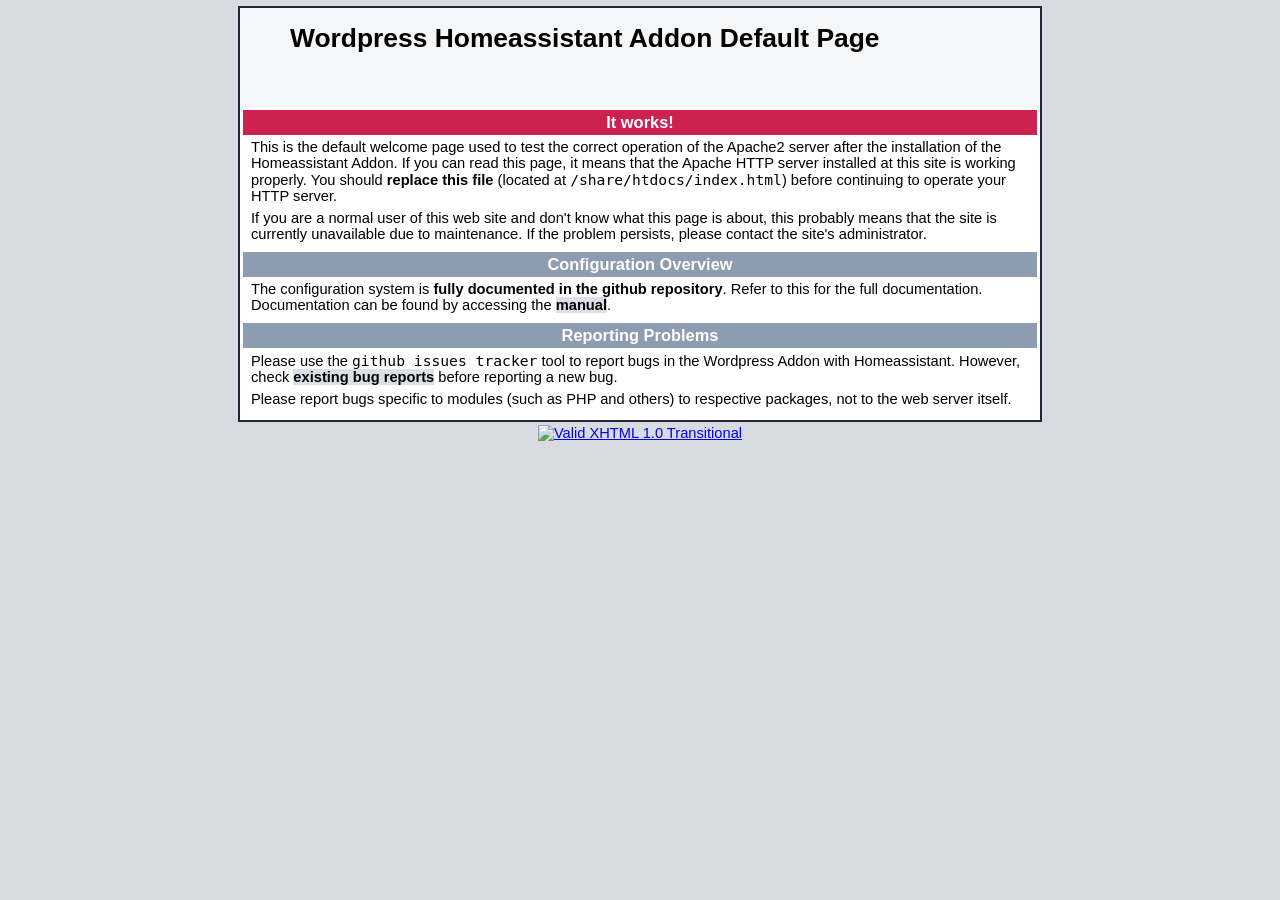
==== wordpress/index.html @ d363ebd1 "initial commit" ====
<!DOCTYPE html PUBLIC "-//W3C//DTD XHTML 1.0 Transitional//EN" "http://www.w3.org/TR/xhtml1/DTD/xhtml1-transitional.dtd">
<html xmlns="http://www.w3.org/1999/xhtml">
  <!--
    Modified from the Debian original for Ubuntu
    Last updated: 2014-03-19
    See: https://launchpad.net/bugs/1288690
  -->
  <head>
    <meta http-equiv="Content-Type" content="text/html; charset=UTF-8" />
    <title>Wordpress Homeassistant Addon Default Page: It works</title>
    <style type="text/css" media="screen">
  * {
    margin: 0px 0px 0px 0px;
    padding: 0px 0px 0px 0px;
  }

  body, html {
    padding: 3px 3px 3px 3px;

    background-color: #D8DBE2;

    font-family: Verdana, sans-serif;
    font-size: 11pt;
    text-align: center;
  }

  div.main_page {
    position: relative;
    display: table;

    width: 800px;

    margin-bottom: 3px;
    margin-left: auto;
    margin-right: auto;
    padding: 0px 0px 0px 0px;

    border-width: 2px;
    border-color: #212738;
    border-style: solid;

    background-color: #FFFFFF;

    text-align: center;
  }

  div.page_header {
    height: 99px;
    width: 100%;

    background-color: #F5F6F7;
  }

  div.page_header span {
    margin: 15px 0px 0px 50px;

    font-size: 180%;
    font-weight: bold;
  }

  div.page_header img {
    margin: 3px 0px 0px 40px;

    border: 0px 0px 0px;
  }

  div.table_of_contents {
    clear: left;

    min-width: 200px;

    margin: 3px 3px 3px 3px;

    background-color: #FFFFFF;

    text-align: left;
  }

  div.table_of_contents_item {
    clear: left;

    width: 100%;

    margin: 4px 0px 0px 0px;

    background-color: #FFFFFF;

    color: #000000;
    text-align: left;
  }

  div.table_of_contents_item a {
    margin: 6px 0px 0px 6px;
  }

  div.content_section {
    margin: 3px 3px 3px 3px;

    background-color: #FFFFFF;

    text-align: left;
  }

  div.content_section_text {
    padding: 4px 8px 4px 8px;

    color: #000000;
    font-size: 100%;
  }

  div.content_section_text pre {
    margin: 8px 0px 8px 0px;
    padding: 8px 8px 8px 8px;

    border-width: 1px;
    border-style: dotted;
    border-color: #000000;

    background-color: #F5F6F7;

    font-style: italic;
  }

  div.content_section_text p {
    margin-bottom: 6px;
  }

  div.content_section_text ul, div.content_section_text li {
    padding: 4px 8px 4px 16px;
  }

  div.section_header {
    padding: 3px 6px 3px 6px;

    background-color: #8E9CB2;

    color: #FFFFFF;
    font-weight: bold;
    font-size: 112%;
    text-align: center;
  }

  div.section_header_red {
    background-color: #CD214F;
  }

  div.section_header_grey {
    background-color: #9F9386;
  }

  .floating_element {
    position: relative;
    float: left;
  }

  div.table_of_contents_item a,
  div.content_section_text a {
    text-decoration: none;
    font-weight: bold;
  }

  div.table_of_contents_item a:link,
  div.table_of_contents_item a:visited,
  div.table_of_contents_item a:active {
    color: #000000;
  }

  div.table_of_contents_item a:hover {
    background-color: #000000;

    color: #FFFFFF;
  }

  div.content_section_text a:link,
  div.content_section_text a:visited,
   div.content_section_text a:active {
    background-color: #DCDFE6;

    color: #000000;
  }

  div.content_section_text a:hover {
    background-color: #000000;

    color: #DCDFE6;
  }

  div.validator {
  }
    </style>
  </head>
  <body>
    <div class="main_page">
      <div class="page_header floating_element">
        <span class="floating_element">
          Wordpress Homeassistant Addon Default Page
        </span>
      </div>
<!--      <div class="table_of_contents floating_element">
        <div class="section_header section_header_grey">
          TABLE OF CONTENTS
        </div>
        <div class="table_of_contents_item floating_element">
          <a href="#about">About</a>
        </div>
        <div class="table_of_contents_item floating_element">
          <a href="#changes">Changes</a>
        </div>
        <div class="table_of_contents_item floating_element">
          <a href="#scope">Scope</a>
        </div>
        <div class="table_of_contents_item floating_element">
          <a href="#files">Config files</a>
        </div>
      </div>
-->
      <div class="content_section floating_element">


        <div class="section_header section_header_red">
          <div id="about"></div>
          It works!
        </div>
        <div class="content_section_text">
          <p>
                This is the default welcome page used to test the correct 
                operation of the Apache2 server after the installation of the Homeassistant Addon.
                If you can read this page, it means that the Apache HTTP server installed at
                this site is working properly. You should <b>replace this file</b> (located at
                <tt>/share/htdocs/index.html</tt>) before continuing to operate your HTTP server.
          </p>


          <p>
                If you are a normal user of this web site and don't know what this page is
                about, this probably means that the site is currently unavailable due to
                maintenance.
                If the problem persists, please contact the site's administrator.
          </p>

        </div>
        <div class="section_header">
          <div id="changes"></div>
                Configuration Overview
        </div>
        <div class="content_section_text">
          <p>
                The configuration system is <b>fully documented in
                the github repository</b>. Refer to this for the full
                documentation. Documentation can be
                found by accessing the <a href="https://github.com/simon-adriaanse/hassio-addons/">manual</a>.

          </p>
        </div>

        <div class="section_header">
          <div id="bugs"></div>
                Reporting Problems
        </div>
        <div class="content_section_text">
          <p>
                Please use the <tt>github issues tracker</tt> tool to report bugs in the
                Wordpress Addon with Homeassistant. However, check <a
                href="https://github.com/simon-adriaanse/hassio-addons/issues">existing
                bug reports</a> before reporting a new bug.
          </p>
          <p>
                Please report bugs specific to modules (such as PHP and others)
                to respective packages, not to the web server itself.
          </p>
        </div>




      </div>
    </div>
    <div class="validator">
    <p>
      <a href="https://validator.w3.org/check?uri=referer"><img src="https://www.w3.org/Icons/valid-xhtml10" alt="Valid XHTML 1.0 Transitional" height="31" width="88" /></a>
    </p>
    </div>
  </body>
</html>
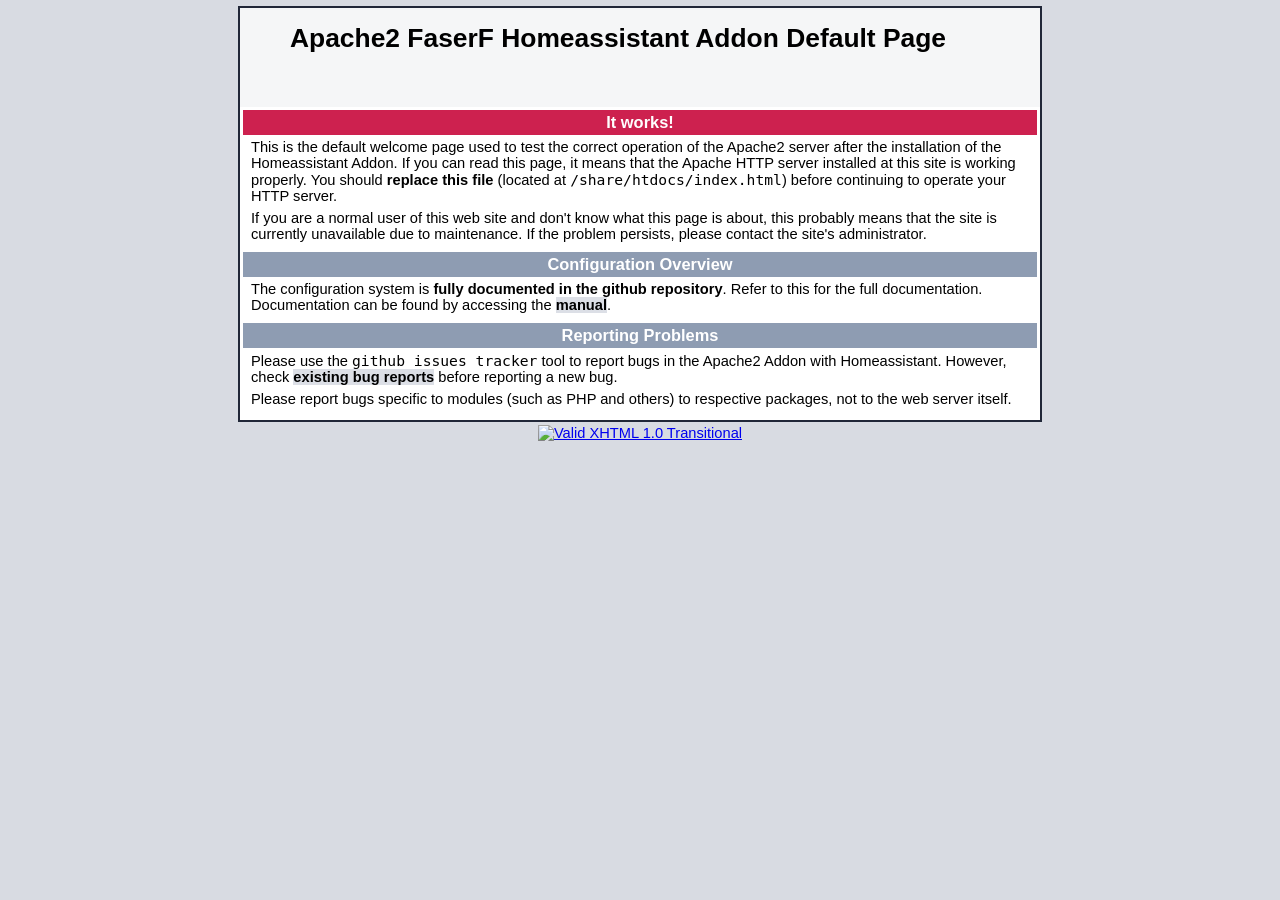
==== commit f963795f: "nginx now serving a testpage" ====
--- a/wordpress/index.html
+++ b/wordpress/index.html
@@ -7,7 +7,7 @@
   -->
   <head>
     <meta http-equiv="Content-Type" content="text/html; charset=UTF-8" />
-    <title>Wordpress Homeassistant Addon Default Page: It works</title>
+    <title>Apache2 FaserF Homeassistant Addon Default Page: It works</title>
     <style type="text/css" media="screen">
   * {
     margin: 0px 0px 0px 0px;
@@ -193,7 +193,7 @@
     <div class="main_page">
       <div class="page_header floating_element">
         <span class="floating_element">
-          Wordpress Homeassistant Addon Default Page
+          Apache2 FaserF Homeassistant Addon Default Page
         </span>
       </div>
 <!--      <div class="table_of_contents floating_element">
@@ -248,7 +248,7 @@
                 The configuration system is <b>fully documented in
                 the github repository</b>. Refer to this for the full
                 documentation. Documentation can be
-                found by accessing the <a href="https://github.com/simon-adriaanse/hassio-addons/">manual</a>.
+                found by accessing the <a href="https://github.com/FaserF/hassio-addons/tree/master/apache2">manual</a>.
 
           </p>
         </div>
@@ -260,8 +260,8 @@
         <div class="content_section_text">
           <p>
                 Please use the <tt>github issues tracker</tt> tool to report bugs in the
-                Wordpress Addon with Homeassistant. However, check <a
-                href="https://github.com/simon-adriaanse/hassio-addons/issues">existing
+                Apache2 Addon with Homeassistant. However, check <a
+                href="https://github.com/FaserF/hassio-addons/issues">existing
                 bug reports</a> before reporting a new bug.
           </p>
           <p>
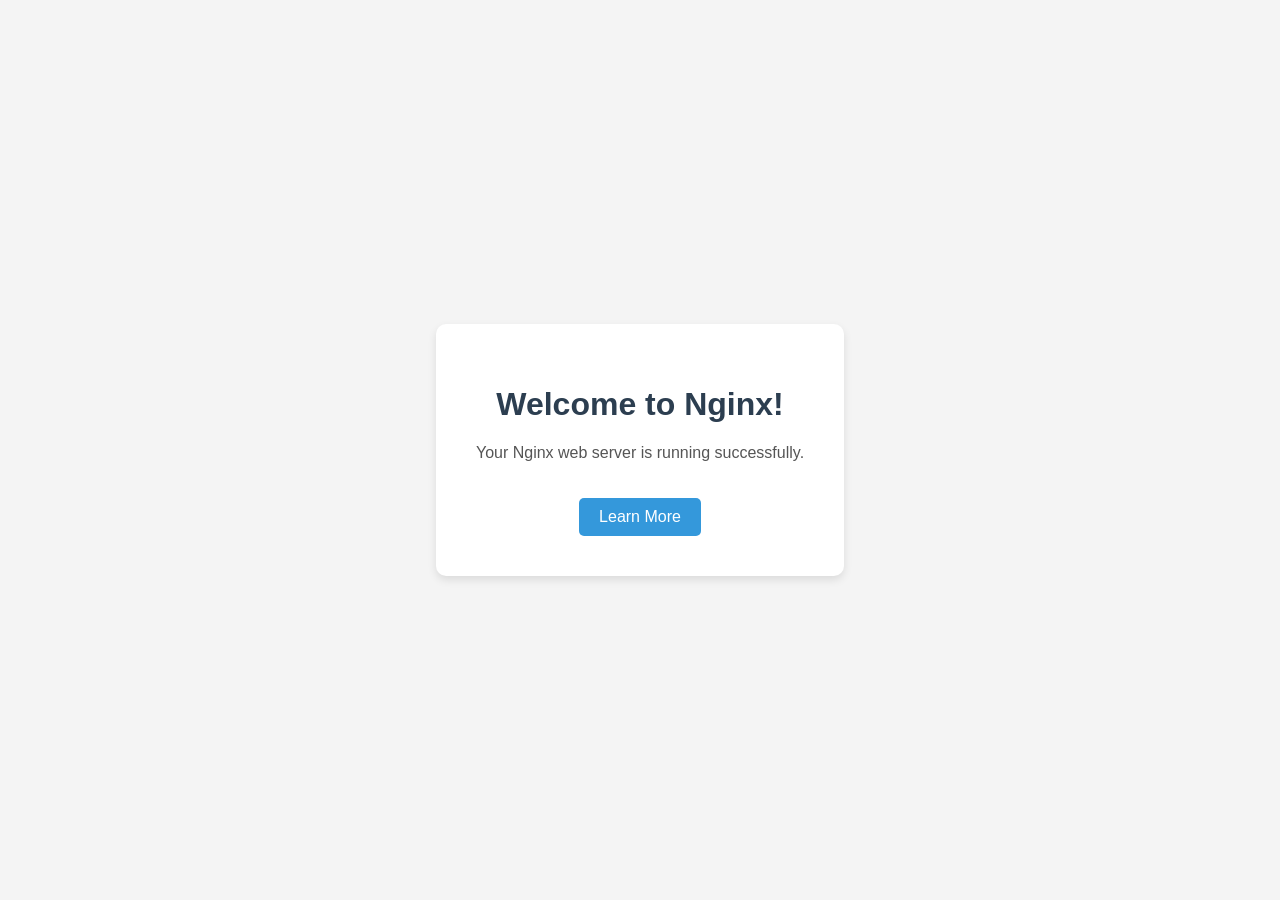
==== commit 75a71116: "nginx index.html for now" ====
--- a/wordpress/index.html
+++ b/wordpress/index.html
@@ -1,284 +1,54 @@
-<!DOCTYPE html PUBLIC "-//W3C//DTD XHTML 1.0 Transitional//EN" "http://www.w3.org/TR/xhtml1/DTD/xhtml1-transitional.dtd">
-<html xmlns="http://www.w3.org/1999/xhtml">
-  <!--
-    Modified from the Debian original for Ubuntu
-    Last updated: 2014-03-19
-    See: https://launchpad.net/bugs/1288690
-  -->
-  <head>
-    <meta http-equiv="Content-Type" content="text/html; charset=UTF-8" />
-    <title>Apache2 FaserF Homeassistant Addon Default Page: It works</title>
-    <style type="text/css" media="screen">
-  * {
-    margin: 0px 0px 0px 0px;
-    padding: 0px 0px 0px 0px;
-  }
-
-  body, html {
-    padding: 3px 3px 3px 3px;
-
-    background-color: #D8DBE2;
-
-    font-family: Verdana, sans-serif;
-    font-size: 11pt;
-    text-align: center;
-  }
-
-  div.main_page {
-    position: relative;
-    display: table;
-
-    width: 800px;
-
-    margin-bottom: 3px;
-    margin-left: auto;
-    margin-right: auto;
-    padding: 0px 0px 0px 0px;
-
-    border-width: 2px;
-    border-color: #212738;
-    border-style: solid;
-
-    background-color: #FFFFFF;
-
-    text-align: center;
-  }
-
-  div.page_header {
-    height: 99px;
-    width: 100%;
-
-    background-color: #F5F6F7;
-  }
-
-  div.page_header span {
-    margin: 15px 0px 0px 50px;
-
-    font-size: 180%;
-    font-weight: bold;
-  }
-
-  div.page_header img {
-    margin: 3px 0px 0px 40px;
-
-    border: 0px 0px 0px;
-  }
-
-  div.table_of_contents {
-    clear: left;
-
-    min-width: 200px;
-
-    margin: 3px 3px 3px 3px;
-
-    background-color: #FFFFFF;
-
-    text-align: left;
-  }
-
-  div.table_of_contents_item {
-    clear: left;
-
-    width: 100%;
-
-    margin: 4px 0px 0px 0px;
-
-    background-color: #FFFFFF;
-
-    color: #000000;
-    text-align: left;
-  }
-
-  div.table_of_contents_item a {
-    margin: 6px 0px 0px 6px;
-  }
-
-  div.content_section {
-    margin: 3px 3px 3px 3px;
-
-    background-color: #FFFFFF;
-
-    text-align: left;
-  }
-
-  div.content_section_text {
-    padding: 4px 8px 4px 8px;
-
-    color: #000000;
-    font-size: 100%;
-  }
-
-  div.content_section_text pre {
-    margin: 8px 0px 8px 0px;
-    padding: 8px 8px 8px 8px;
-
-    border-width: 1px;
-    border-style: dotted;
-    border-color: #000000;
-
-    background-color: #F5F6F7;
-
-    font-style: italic;
-  }
-
-  div.content_section_text p {
-    margin-bottom: 6px;
-  }
-
-  div.content_section_text ul, div.content_section_text li {
-    padding: 4px 8px 4px 16px;
-  }
-
-  div.section_header {
-    padding: 3px 6px 3px 6px;
-
-    background-color: #8E9CB2;
-
-    color: #FFFFFF;
-    font-weight: bold;
-    font-size: 112%;
-    text-align: center;
-  }
-
-  div.section_header_red {
-    background-color: #CD214F;
-  }
-
-  div.section_header_grey {
-    background-color: #9F9386;
-  }
-
-  .floating_element {
-    position: relative;
-    float: left;
-  }
-
-  div.table_of_contents_item a,
-  div.content_section_text a {
-    text-decoration: none;
-    font-weight: bold;
-  }
-
-  div.table_of_contents_item a:link,
-  div.table_of_contents_item a:visited,
-  div.table_of_contents_item a:active {
-    color: #000000;
-  }
-
-  div.table_of_contents_item a:hover {
-    background-color: #000000;
-
-    color: #FFFFFF;
-  }
-
-  div.content_section_text a:link,
-  div.content_section_text a:visited,
-   div.content_section_text a:active {
-    background-color: #DCDFE6;
-
-    color: #000000;
-  }
-
-  div.content_section_text a:hover {
-    background-color: #000000;
-
-    color: #DCDFE6;
-  }
-
-  div.validator {
-  }
+<!DOCTYPE html>
+<html lang="en">
+<head>
+    <meta charset="UTF-8">
+    <meta name="viewport" content="width=device-width, initial-scale=1.0">
+    <title>Welcome to Nginx</title>
+    <style>
+        body {
+            font-family: Arial, sans-serif;
+            background-color: #f4f4f4;
+            margin: 0;
+            padding: 0;
+            display: flex;
+            justify-content: center;
+            align-items: center;
+            height: 100vh;
+        }
+        .container {
+            text-align: center;
+            background: white;
+            padding: 40px;
+            border-radius: 10px;
+            box-shadow: 0 4px 8px rgba(0, 0, 0, 0.1);
+        }
+        h1 {
+            color: #2c3e50;
+        }
+        p {
+            color: #555;
+        }
+        .button {
+            display: inline-block;
+            padding: 10px 20px;
+            margin-top: 20px;
+            font-size: 16px;
+            color: white;
+            background: #3498db;
+            text-decoration: none;
+            border-radius: 5px;
+            transition: background 0.3s;
+        }
+        .button:hover {
+            background: #2980b9;
+        }
     </style>
-  </head>
-  <body>
-    <div class="main_page">
-      <div class="page_header floating_element">
-        <span class="floating_element">
-          Apache2 FaserF Homeassistant Addon Default Page
-        </span>
-      </div>
-<!--      <div class="table_of_contents floating_element">
-        <div class="section_header section_header_grey">
-          TABLE OF CONTENTS
-        </div>
-        <div class="table_of_contents_item floating_element">
-          <a href="#about">About</a>
-        </div>
-        <div class="table_of_contents_item floating_element">
-          <a href="#changes">Changes</a>
-        </div>
-        <div class="table_of_contents_item floating_element">
-          <a href="#scope">Scope</a>
-        </div>
-        <div class="table_of_contents_item floating_element">
-          <a href="#files">Config files</a>
-        </div>
-      </div>
--->
-      <div class="content_section floating_element">
-
-
-        <div class="section_header section_header_red">
-          <div id="about"></div>
-          It works!
-        </div>
-        <div class="content_section_text">
-          <p>
-                This is the default welcome page used to test the correct 
-                operation of the Apache2 server after the installation of the Homeassistant Addon.
-                If you can read this page, it means that the Apache HTTP server installed at
-                this site is working properly. You should <b>replace this file</b> (located at
-                <tt>/share/htdocs/index.html</tt>) before continuing to operate your HTTP server.
-          </p>
-
-
-          <p>
-                If you are a normal user of this web site and don't know what this page is
-                about, this probably means that the site is currently unavailable due to
-                maintenance.
-                If the problem persists, please contact the site's administrator.
-          </p>
-
-        </div>
-        <div class="section_header">
-          <div id="changes"></div>
-                Configuration Overview
-        </div>
-        <div class="content_section_text">
-          <p>
-                The configuration system is <b>fully documented in
-                the github repository</b>. Refer to this for the full
-                documentation. Documentation can be
-                found by accessing the <a href="https://github.com/FaserF/hassio-addons/tree/master/apache2">manual</a>.
-
-          </p>
-        </div>
-
-        <div class="section_header">
-          <div id="bugs"></div>
-                Reporting Problems
-        </div>
-        <div class="content_section_text">
-          <p>
-                Please use the <tt>github issues tracker</tt> tool to report bugs in the
-                Apache2 Addon with Homeassistant. However, check <a
-                href="https://github.com/FaserF/hassio-addons/issues">existing
-                bug reports</a> before reporting a new bug.
-          </p>
-          <p>
-                Please report bugs specific to modules (such as PHP and others)
-                to respective packages, not to the web server itself.
-          </p>
-        </div>
-
-
-
-
-      </div>
+</head>
+<body>
+    <div class="container">
+        <h1>Welcome to Nginx!</h1>
+        <p>Your Nginx web server is running successfully.</p>
+        <a href="https://nginx.org" class="button">Learn More</a>
     </div>
-    <div class="validator">
-    <p>
-      <a href="https://validator.w3.org/check?uri=referer"><img src="https://www.w3.org/Icons/valid-xhtml10" alt="Valid XHTML 1.0 Transitional" height="31" width="88" /></a>
-    </p>
-    </div>
-  </body>
-</html>+</body>
+</html>
